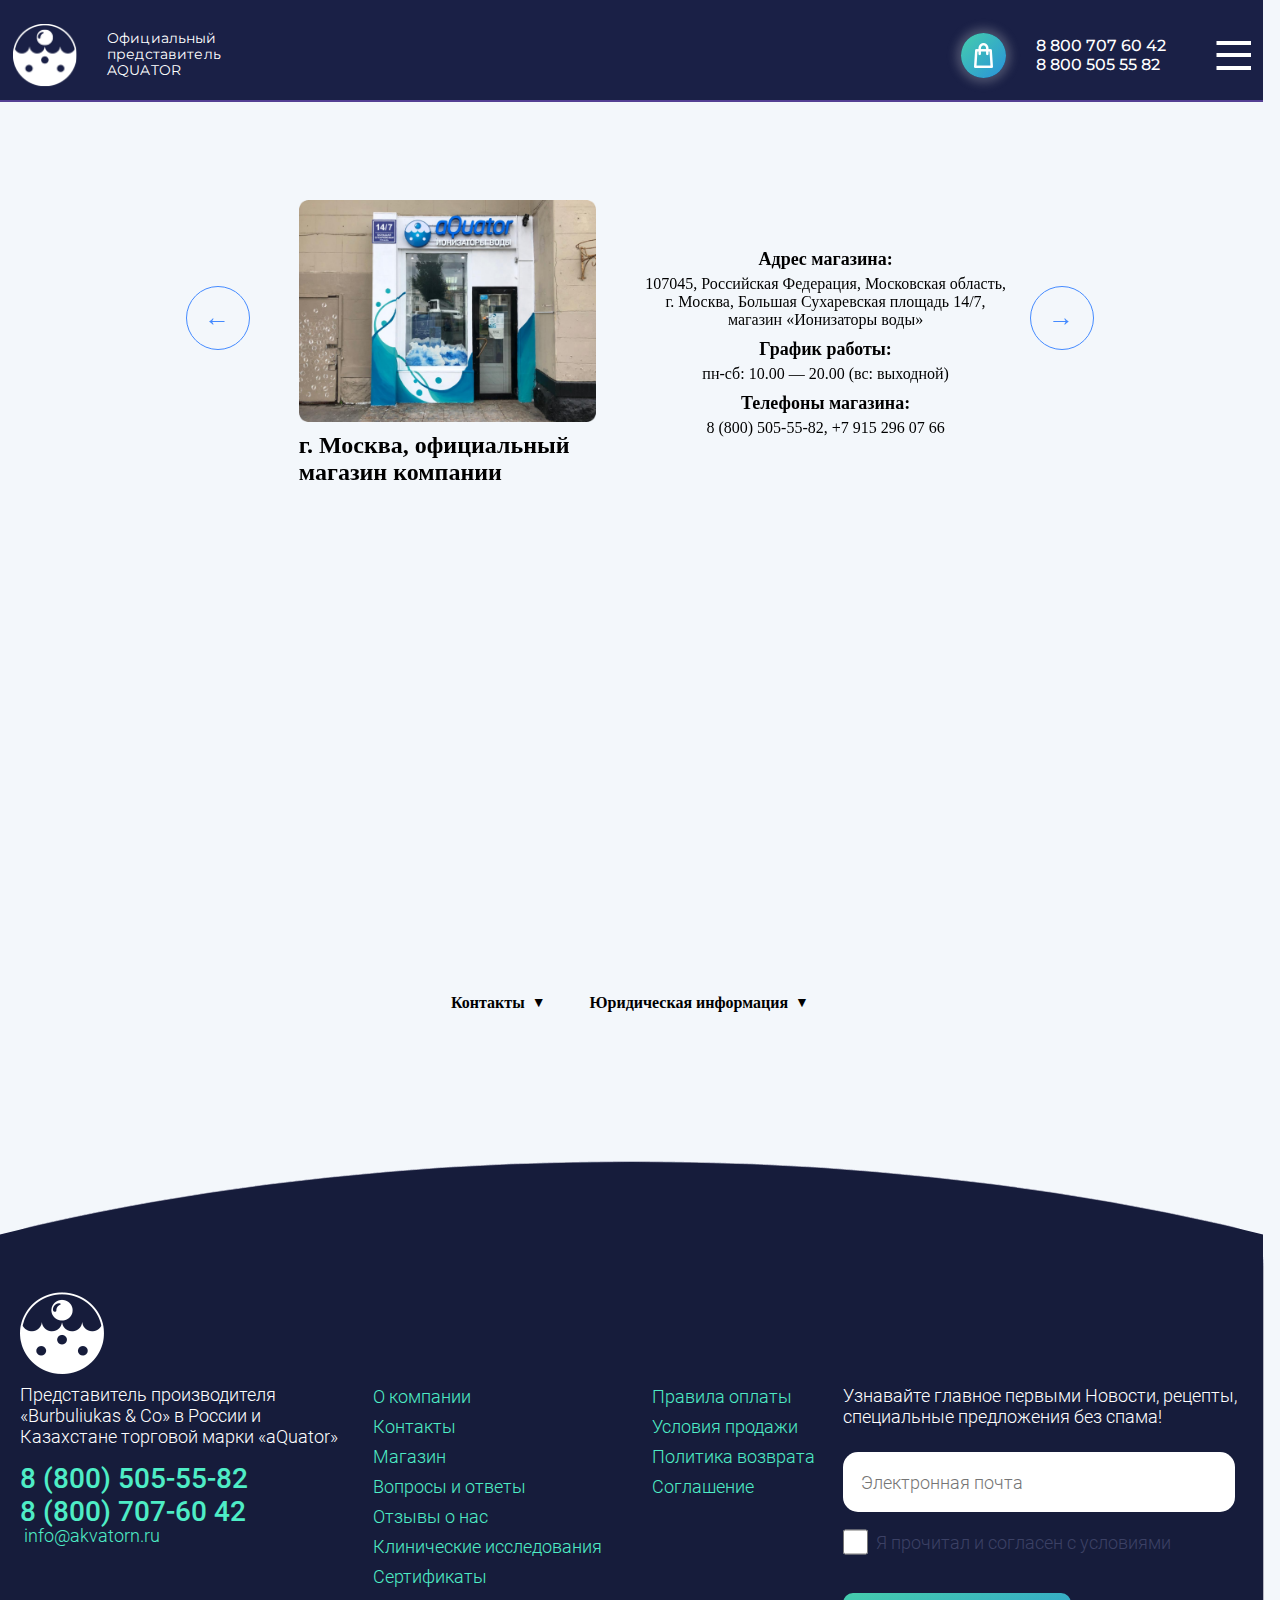
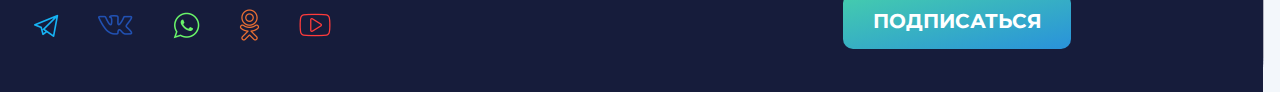
==== pages/contacts/contacts.html @ 7bbee721 "add: add knowledge page" ====
<!DOCTYPE html>
<html lang="en">
  <head>
    <meta charset="UTF-8" />
    <meta http-equiv="X-UA-Compatible" content="IE=edge" />
    <meta name="viewport" content="width=device-width, initial-scale=1.0" />

    <link rel="stylesheet" href="./../../style/style.css" />
    <link rel="stylesheet" href="./style/contacts.css" />
    <link rel="shortcut icon" href="favicon.ico" type="image/x-icon" />
    <title>Aquator</title>
  </head>
  <body class="body">
    <header>
      <div class="header__container">
        <div class="header__logo">
          <div class="header__logo-img">
            <img src="../../assets/img/header/logo.png" alt="logo" />
          </div>
          <div class="header__logo-name">Официальный представитель AQUATOR</div>
        </div>
        <div class="header__nav-menu-items">
          <ul>
            <li class="nav-menu-item"><a href="#">Главная</a></li>
            <li class="nav-menu-item"><a href="#">О компании</a></li>
            <li class="nav-menu-item"><a href="#">База знаний</a></li>
            <li class="nav-menu-item"><a href="#">Магазин</a></li>
            <li class="nav-menu-item">
              <a href="./pages/questions/questions.html">Вопросы и ответы</a>
            </li>
            <li class="nav-menu-item">
              <a href="./pages/users-opinion/users-opinion.html">Отзывы</a>
            </li>
            <li class="nav-menu-item"><a href="#">Контакты</a></li>
          </ul>
        </div>
        <div class="header__right-info">
          <div class="header__basket">
            <div class="header__basket-img">
              <img src="../../assets/img/header/basket.png" alt="basket" />
            </div>
            <div class="header__basket-counter"></div>
          </div>
          <div class="header__telephone-items">
            <div class="header__telephone-item1">8 800 707 60 42</div>
            <div class="header__telephone-item2">8 800 505 55 82</div>
          </div>
          <div class="menu-btn">
            <span></span>
            <span></span>
            <span></span>
          </div>
        </div>
      </div>
    </header>
    <main>
      <div class="slider-container">
        <div class="slider-content">
          <div class="slider-left">
            <img
              src="./../../assets/img/pages/contacts/image 18.png"
              alt="Изображение магазина"
              class="store-image"
            />
            <h2 class="city-name"></h2>
          </div>
          <div class="slider-right">
            <div class="store-info">
              <h3 class="info-title">Адрес магазина:</h3>
              <p class="info-text"></p>
            </div>
            <div class="store-info">
              <h3 class="info-title">График работы:</h3>
              <p class="info-text"></p>
            </div>
            <div class="store-info">
              <h3 class="info-title">Телефоны магазина:</h3>
              <p class="info-text"></p>
            </div>
          </div>
        </div>
        <div class="slider-navigation">
          <div class="slider-arrow slider-arrow-left"></div>
          <div class="slider-arrow slider-arrow-right"></div>
        </div>
      </div>
      <div class="map">
        <iframe
          src="https://yandex.ru/map-widget/v1/?um=constructor%3A2ae2345f146b4a56d4feae35723fb6d7426f776b86a76bcf79722b79464a57b1&amp;source=constructor"
          width="800"
          height="300"
          frameborder="0"
        ></iframe>
        <iframe
          src="https://yandex.ru/map-widget/v1/?um=constructor%3A2ae2345f146b4a56d4feae35723fb6d7426f776b86a76bcf79722b79464a57b1&amp;source=constructor"
          width="320"
          height="240"
          frameborder="0"
        ></iframe>
      </div>

      <div class="dropdown">
        <div class="dropdown-container">
          <div class="dropdown-header">
            <span class="dropdown-header-text">Контакты</span>
            <span class="dropdown-arrow">&nbsp; &#9660;</span>
          </div>
          <div class="dropdown-content">
            <p>Адрес магазина info@akvatorn.ru</p>
            <p>Телефон магазина 8 800 707 60 42</p>
            <p>
              Akvator является единственным официальным ретейлером ионизаторов
              воды aQuator в России и Казахстане.
            </p>
          </div>
        </div>

        <div class="dropdown-container">
          <div class="dropdown-header">
            <span class="dropdown-header-text">Юридическая информация</span>
            <span class="dropdown-arrow">&nbsp; &#9660;</span>
          </div>
          <div class="dropdown-content">
            <p>Реквизиты: ИНН 123456789, КПП 123456789, ОГРН 123456789</p>
            <p>Банковские реквизиты: р/с 123456789, БИК 123456789</p>
          </div>
        </div>
      </div>

      <div class="form">
        <!-- КОНТЕЙНЕР КУДА БУДЕТ ПОДТЯГИВАТЬСЯ ФОРМА  -->
      </div>
    </main>
    <footer>
      <div class="gooey-animations"></div>
      <div class="footer__container">
        <div class="footer__container-left-content">
          <div class="left-content__logo">
            <img src="../../assets/img/footer/logo.png" alt="logo" />
          </div>
          <div class="left-content__name-company">
            Представитель производителя «Burbuliukas & Co» в России и Казахстане
            торговой марки «aQuator»
          </div>
          <div class="left-content__contacts">
            8 (800) 505-55-82 <br />
            8 (800) 707-60 42
          </div>
          <div class="left-content__email">info@akvatorn.ru</div>
          <div class="left-content__social">
            <div class="left-content__social-img">
              <img src="../../assets/img/footer/telegram.png" alt="telegram" />
            </div>
            <div class="left-content__social-img">
              <img src="../../assets/img/footer/vk.png" alt="vkontakte" />
            </div>
            <div class="left-content__social-img">
              <img src="../../assets/img/footer/wa.png" alt="whatsApp" />
            </div>
            <div class="left-content__social-img">
              <img
                src="../../assets/img/footer/school.png"
                alt="odnoklassniki"
              />
            </div>
            <div class="left-content__social-img">
              <img src="../../assets/img/footer/youtube.png" alt="yotube" />
            </div>
          </div>
        </div>
        <div class="footer__container-center-content">
          <ul class="center-content__text">
            <li>О компании</li>
            <li>Контакты</li>
            <li>Магазин</li>
            <li>Вопросы и ответы</li>
            <li>Отзывы о нас</li>
            <li>Клинические исследования</li>
            <li>Сертификаты</li>
          </ul>
          <ul class="center-content__text">
            <li>Правила оплаты</li>
            <li>Условия продажи</li>
            <li>Политика возврата</li>
            <li>Соглашение</li>
          </ul>
        </div>
        <div class="footer__container-right-content">
          <div class="right-content__description">
            Узнавайте главное первыми Новости, рецепты, специальные предложения
            без спама!
          </div>
          <form name="text">
            <input
              class="right-content__input"
              type="text"
              size="40"
              placeholder="Электронная почта"
            />
          </form>
          <form class="right-content__form-checkbox">
            <label class="right-content__checkbox-label">
              <input class="right-content__checkbox-input" type="checkbox" />
              Я прочитал и согласен с условиями
            </label>
          </form>
          <button class="right-content__btn">ПОДПИСАТЬСЯ</button>
        </div>
      </div>
    </footer>

    <svg xmlns="http://www.w3.org/2000/svg" version="1.1">
      <defs>
        <filter id="goo">
          <feGaussianBlur in="SourceGraphic" stdDeviation="15" result="blur" />
          <feColorMatrix
            in="blur"
            mode="matrix"
            values="1 0 0 0 0  0 1 0 0 0  0 0 1 0 0  0 0 0 15 -7"
            result="goo"
          />
          <feBlend in="SourceGraphic" in2="goo" />
        </filter>
      </defs>
    </svg>

    <svg class="viewbox" viewbox="0 0 1440 328" style="height: 10px">
      <defs>
        <clipPath
          id="wave"
          clipPathUnits="objectBoundingBox"
          transform="scale(0.00069444444, 0.00304878048)"
        >
          <path
            d="M504.452 27.7002C163.193 -42.9551 25.9595 38.071 0 87.4161V328H1440V27.7002C1270.34 57.14 845.711 98.3556 504.452 27.7002Z"
          />
        </clipPath>
      </defs>
    </svg>

    <script src="./../../animation/burger.js"></script>
    <script src="./../../animation/spawn.js"></script>
    <script src="./../../animation/footer.js"></script>
    <script src="./contacts.js"></script>
  </body>
</html>
---- style/style.css ----
@import "./default.css";

@import "./header/header.css";
@import "./section/intro/intro.css";
@import "./section/doctors-opinion/doctors-opinion.css";
@import "./section/our-products/our-products.css";
@import "./section/water-ionized/water-ionized.css";
@import "./section/water-property/water-property.css";
@import "./footer/footer.css";

@import "./general-animations.css";
---- pages/contacts/style/contacts.css ----
@import "./contacts-slider.css";

main {
    min-height: 100vh;
  }
  
  header {
    background-color: var(--main-color);
  }
  
  body {
    background: none;
    background-color: #f3f7fb;
  }
  
  footer {
    background: none;
  }
  .slider-container {
    display: flex;
    flex-direction: column;
    align-items: center;
  }

  .slider-content {
    display: flex;
    flex-direction: row;
    justify-content: space-between;
    align-items: center;
    width: 80%;
    margin: 0 auto;
    transition: transform 0.5s ease-in-out;
  }

  .slider-left {
    display: flex;
    flex-direction: column;
    justify-content: center;
    align-items: center;
    width: 40%;
    margin-left: 30px;
  }

  .store-image {
    width: 100%;
    height: auto;
    margin-bottom: 10px;
  }

  .city-name {
    font-size: 24px;
    font-weight: bold;
    margin-bottom: 10px;
  }

  .slider-right {
    width: 50%;
    text-align: center;
  }

  .store-info {
    margin-bottom: 10px;
  }

  .info-title {
    font-size: 18px;
    font-weight: bold;
    margin-bottom: 5px;
  }

  .info-text {
    font-size: 16px;
    margin-bottom: 0;
  }

  .slider-navigation {
    display: flex;
    justify-content: space-between;
    align-items: center;
    width: 100%;
    /* margin-top: 20px; */
    position: absolute;
  }

  .slider-arrow {
    height: 64px;
    width: 64px;
    border: 1.5px solid #448aff;
    border-radius: 50%;
    margin: 0 10px;
    cursor: pointer;
    position: relative;
  }
  
  .slider-arrow-left::before {
    content: "←";
  }
  
  .slider-arrow-right::before {
    content: "→";
  }
  
  .slider-arrow-left::before,
  .slider-arrow-right::before {
    position: absolute;
    top: 35%;
    left: 35%;
    transform: scale(1.6);
    color: #448aff;
  }
  
  .slider-arrow:hover {
    transition: 0.75s;
    background-color: #ffffff;
  }

  .map{
    text-align: center;
    margin-top: -100px;
    overflow: hidden;
  }

  .map iframe:last-child {
    display: none;
  }


  .dropdown-container {
    /* position: relative; */
    display: inline-block;
    margin-right: 20px;
  }
  
  .dropdown-header {
    display: flex;
    align-items: center;
    justify-content: space-between;
    padding: 10px;
    /* background-color: #f0f0f0; */
    cursor: pointer;
  }
  
  .dropdown-header-text {
    font-weight: bold;
    font-size: 16px;
  }
  
  .dropdown-arrow {
    font-size: 14px;
  }
  
  .dropdown-content {
    position: absolute;
    top: 100%;
    left: 0;
    background-color: #fff;
    box-shadow: 0 4px 8px rgba(0, 0, 0, 0.2);
    max-height: 0;
    overflow: hidden;
    transition: max-height 0.3s ease-out;
    width: 100%;
    z-index: 9999;
  }
  
  .dropdown-container.open .dropdown-content {
    max-height: 300px;
    padding: 10px;
  }
  
  .dropdown-content p {
    margin: 0;
    padding: 5px;
  }


  .dropdown {
    margin-top: 80px;
    margin-bottom: 100px;
    text-align: center;
  }

  @media (max-width: 570px) {
    .city-name {
      font-size: 18px;
      text-align: center;
    }
    .slider-content {
      flex-direction: column;
      width: 100%;
      flex-wrap: wrap;
    }
    .map {
      margin-top: 0;
      text-align: center;
    }

    .map iframe:first-child {
      display: none;
    }

    .map iframe:last-child {
      display: block;
     margin: 0 auto;
    }
    .slider-left{
      width: 70%;
      margin-left: 0;
    }
  }

  @media (max-width: 400px) {

    .dropdown {
      margin-top: 50px;
      margin-bottom: 50px;
    }
  }
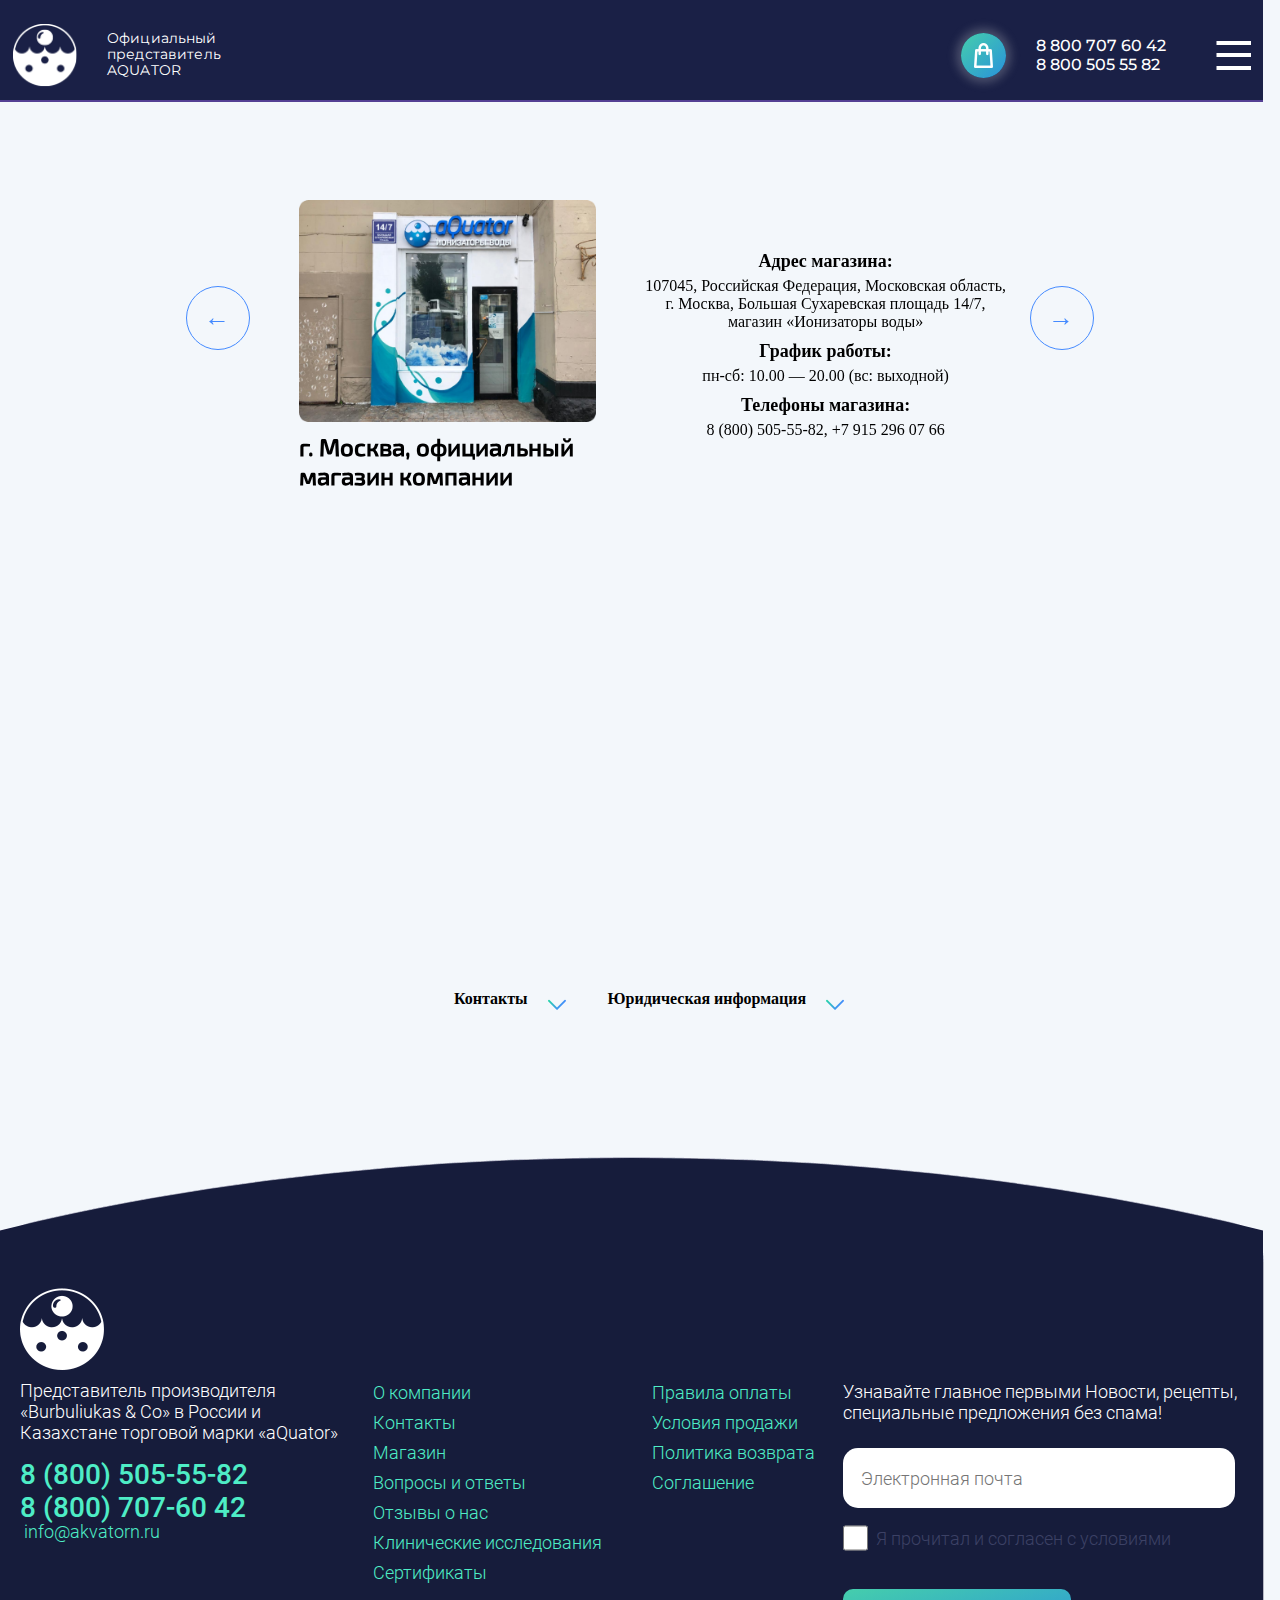
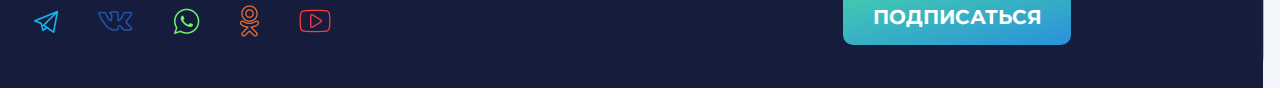
==== commit 2ba2bc65: "add: add animation" ====
--- a/pages/contacts/contacts.html
+++ b/pages/contacts/contacts.html
@@ -7,6 +7,7 @@
 
     <link rel="stylesheet" href="./../../style/style.css" />
     <link rel="stylesheet" href="./style/contacts.css" />
+
     <link rel="shortcut icon" href="favicon.ico" type="image/x-icon" />
     <title>Aquator</title>
   </head>
@@ -21,15 +22,21 @@
         </div>
         <div class="header__nav-menu-items">
           <ul>
-            <li class="nav-menu-item"><a href="#">Главная</a></li>
+            <li class="nav-menu-item">
+              <a href="./../../index.html">Главная</a>
+            </li>
             <li class="nav-menu-item"><a href="#">О компании</a></li>
-            <li class="nav-menu-item"><a href="#">База знаний</a></li>
-            <li class="nav-menu-item"><a href="#">Магазин</a></li>
-            <li class="nav-menu-item">
-              <a href="./pages/questions/questions.html">Вопросы и ответы</a>
-            </li>
-            <li class="nav-menu-item">
-              <a href="./pages/users-opinion/users-opinion.html">Отзывы</a>
+            <li class="nav-menu-item">
+              <a href="./../knowledge/knowledge.html">База знаний</a>
+            </li>
+            <li class="nav-menu-item">
+              <a href="./../shop/shop.html">Магазин</a>
+            </li>
+            <li class="nav-menu-item">
+              <a href="./../questions/questions.html">Вопросы и ответы</a>
+            </li>
+            <li class="nav-menu-item">
+              <a href="./../users-opinion/users-opinion.html">Отзывы</a>
             </li>
             <li class="nav-menu-item"><a href="#">Контакты</a></li>
           </ul>
@@ -55,7 +62,7 @@
     </header>
     <main>
       <div class="slider-container">
-        <div class="slider-content">
+        <div class="slider-content active">
           <div class="slider-left">
             <img
               src="./../../assets/img/pages/contacts/image 18.png"
@@ -84,26 +91,29 @@
           <div class="slider-arrow slider-arrow-right"></div>
         </div>
       </div>
-      <div class="map">
-        <iframe
-          src="https://yandex.ru/map-widget/v1/?um=constructor%3A2ae2345f146b4a56d4feae35723fb6d7426f776b86a76bcf79722b79464a57b1&amp;source=constructor"
-          width="800"
-          height="300"
-          frameborder="0"
-        ></iframe>
-        <iframe
-          src="https://yandex.ru/map-widget/v1/?um=constructor%3A2ae2345f146b4a56d4feae35723fb6d7426f776b86a76bcf79722b79464a57b1&amp;source=constructor"
-          width="320"
-          height="240"
-          frameborder="0"
-        ></iframe>
-      </div>
-
+      <div class="map active">
+        <div class="map-container">
+          <iframe
+            id="map1"
+            src="https://yandex.ru/map-widget/v1/?um=constructor%3A2ae2345f146b4a56d4feae35723fb6d7426f776b86a76bcf79722b79464a57b1&amp;source=constructor"
+            width="800"
+            height="300"
+            frameborder="0"
+          ></iframe>
+          <iframe
+            id="map2"
+            src="https://yandex.ru/map-widget/v1/?um=constructor%3Adfb77f14b911e95a31f934d47fc698ac2a08d5273cb6c1830f51d1455647d62f&amp;source=constructor"
+            width="800"
+            height="300"
+            frameborder="0"
+          ></iframe>
+        </div>
+      </div>
       <div class="dropdown">
         <div class="dropdown-container">
           <div class="dropdown-header">
             <span class="dropdown-header-text">Контакты</span>
-            <span class="dropdown-arrow">&nbsp; &#9660;</span>
+            <span class="dropdown-arrow"></span>
           </div>
           <div class="dropdown-content">
             <p>Адрес магазина info@akvatorn.ru</p>
@@ -118,7 +128,7 @@
         <div class="dropdown-container">
           <div class="dropdown-header">
             <span class="dropdown-header-text">Юридическая информация</span>
-            <span class="dropdown-arrow">&nbsp; &#9660;</span>
+            <span class="dropdown-arrow"></span>
           </div>
           <div class="dropdown-content">
             <p>Реквизиты: ИНН 123456789, КПП 123456789, ОГРН 123456789</p>
@@ -237,10 +247,9 @@
         </clipPath>
       </defs>
     </svg>
-
-    <script src="./../../animation/burger.js"></script>
-    <script src="./../../animation/spawn.js"></script>
-    <script src="./../../animation/footer.js"></script>
+    <script src="../../animation/burger.js"></script>
+    <script src="../..//animation/spawn.js"></script>
+    <script src="../../animation/footer.js"></script>
     <script src="./contacts.js"></script>
   </body>
 </html>
--- a/pages/contacts/style/contacts.css
+++ b/pages/contacts/style/contacts.css
@@ -1,4 +1,5 @@
 @import "./contacts-slider.css";
+@import "./../../../style/variables.css";
 
 main {
     min-height: 100vh;
@@ -48,6 +49,7 @@
   }
 
   .city-name {
+    font-family: "Exo2-Medium";
     font-size: 24px;
     font-weight: bold;
     margin-bottom: 10px;
@@ -75,10 +77,10 @@
 
   .slider-navigation {
     display: flex;
-    justify-content: space-between;
-    align-items: center;
+    /* justify-content: space-between; */
+    /* align-items: center; */
     width: 100%;
-    /* margin-top: 20px; */
+    margin-top: 17px;
     position: absolute;
   }
 
@@ -114,21 +116,20 @@
     background-color: #ffffff;
   }
 
-  .map{
-    text-align: center;
-    margin-top: -100px;
-    overflow: hidden;
-  }
-
-  .map iframe:last-child {
-    display: none;
-  }
-
+.slider-content {
+  opacity: 0;
+}
+
+.slider-content.active {
+  opacity: 1;
+  transition: 0.5s;
+}
 
   .dropdown-container {
     /* position: relative; */
     display: inline-block;
     margin-right: 20px;
+    
   }
   
   .dropdown-header {
@@ -138,6 +139,9 @@
     padding: 10px;
     /* background-color: #f0f0f0; */
     cursor: pointer;
+    position: relative;
+    
+    
   }
   
   .dropdown-header-text {
@@ -147,7 +151,24 @@
   
   .dropdown-arrow {
     font-size: 14px;
-  }
+    content: url(../../../pages/../assets/img/pages/questions/closed_arrow.png);
+    display: inline-block;
+    position: absolute;
+    right: -28px;
+    top: 50%;
+    
+    transition: transform 0.3s ease-in-out;
+  }
+
+  .dropdown-arrow::after {
+  }
+
+  .dropdown-arrow-open {
+    transform: translateY(-50%) rotate(90deg);
+  
+  }
+
+  
   
   .dropdown-content {
     position: absolute;
@@ -177,8 +198,42 @@
     margin-top: 80px;
     margin-bottom: 100px;
     text-align: center;
-  }
-
+    display: flex;
+    
+    justify-content: center;
+    gap: 40px;
+  }
+
+
+
+  .map {
+    text-align: center;
+    margin-top: -100px;
+    overflow: hidden;
+    opacity: 0;
+  }
+
+  .map.active {
+    opacity: 1;
+    transition: 0.5s;
+  }
+  
+  .map-container {
+    display: flex;
+    justify-content: center;
+  }
+  
+  .map-container iframe {
+    text-align: center;
+  }
+  
+  .map iframe:last-child {
+    display: none;
+  }
+
+
+  
+  
   @media (max-width: 570px) {
     .city-name {
       font-size: 18px;
@@ -193,25 +248,53 @@
       margin-top: 0;
       text-align: center;
     }
-
+  
     .map iframe:first-child {
       display: none;
     }
-
+  
     .map iframe:last-child {
       display: block;
-     margin: 0 auto;
+      margin: 0 auto;
     }
     .slider-left{
       width: 70%;
       margin-left: 0;
     }
-  }
-
+    .slider-navigation {
+      position: static;
+      margin-top: 0;
+      order: 2;
+    }
+    .dropdown {
+      flex-direction: column;
+      max-width: 300px;
+      margin: 20px auto;
+    }
+    .map {
+      /* margin-top: -50px; */
+     
+      margin: 20px auto;
+    }
+  }
+
+
+
+
+  
   @media (max-width: 400px) {
-
     .dropdown {
       margin-top: 50px;
       margin-bottom: 50px;
     }
+
+    .map {
+      /* margin-top: -50px; */
+      width: 300px;
+      margin: 20px auto;
+    }
+
+    .dropdown-arrow {
+      right: -20px;
+    }
   }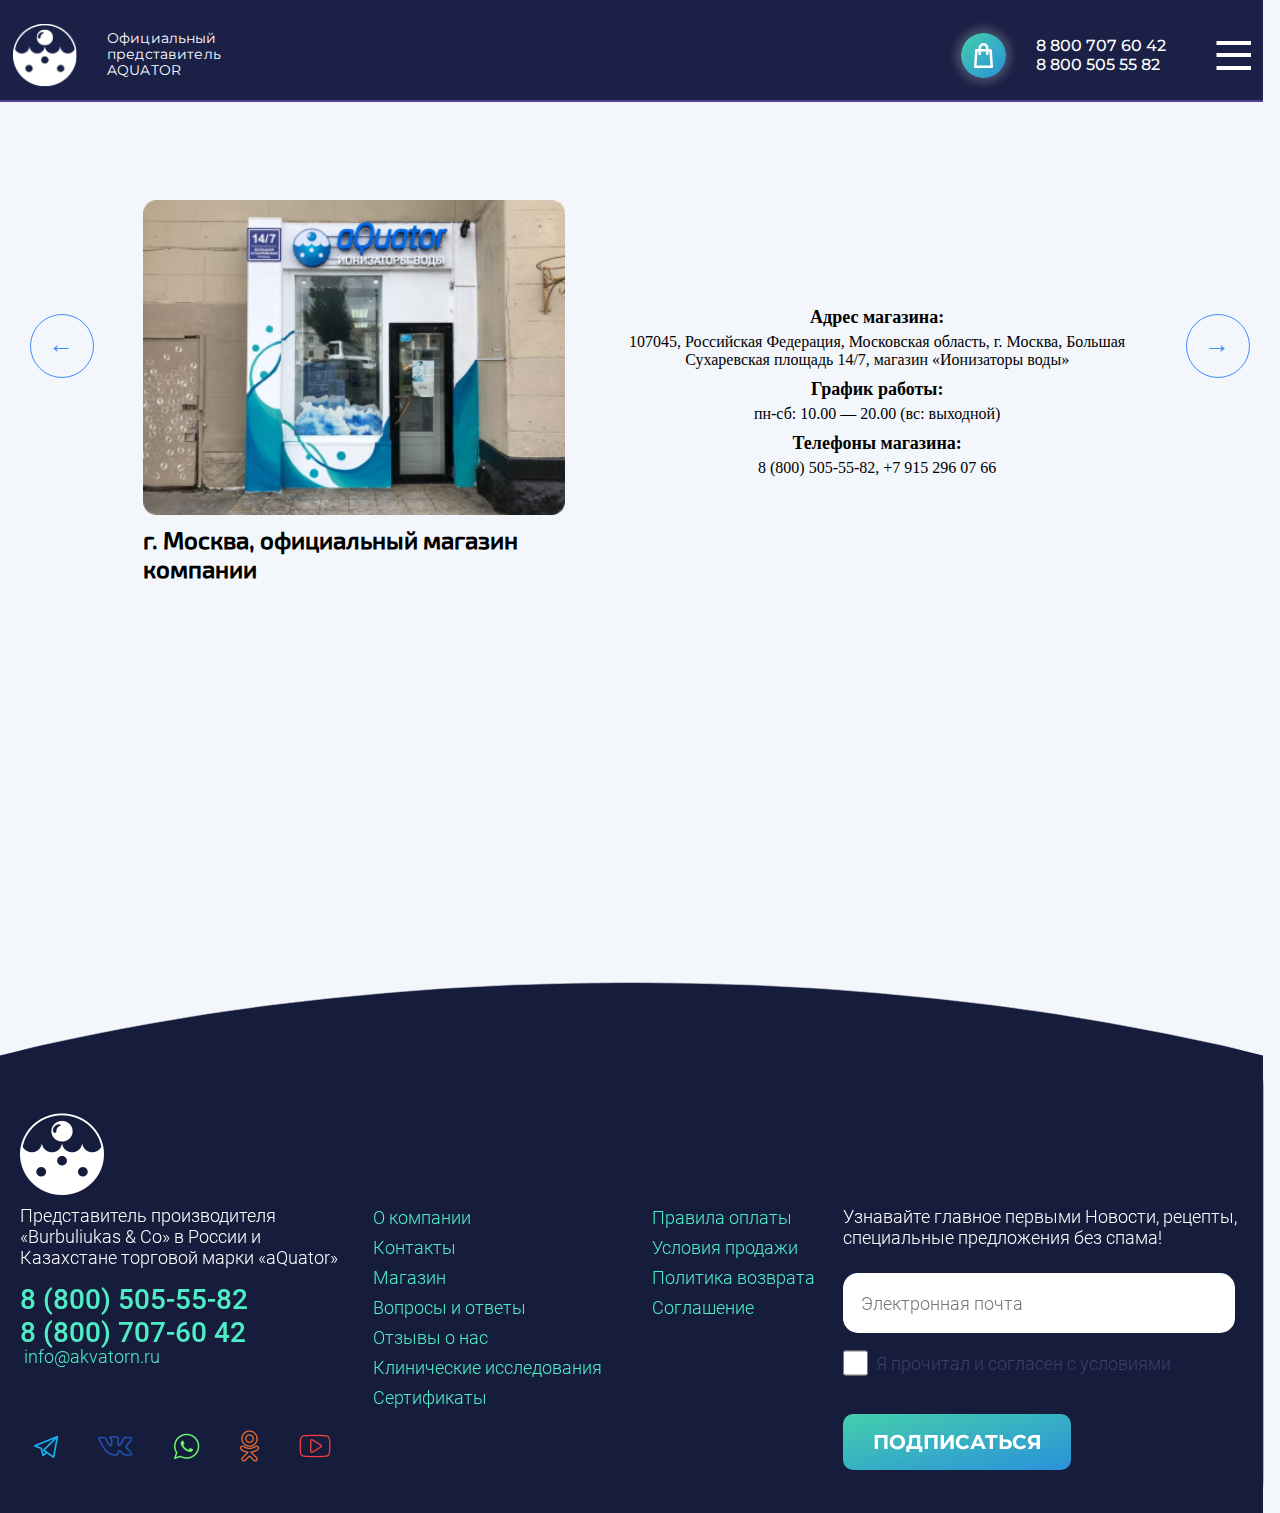
==== commit 02f500e4: "fix: fix contacts" ====
--- a/pages/contacts/contacts.html
+++ b/pages/contacts/contacts.html
@@ -60,7 +60,7 @@
         </div>
       </div>
     </header>
-    <main>
+    <main class="contacts-main">
       <div class="slider-container">
         <div class="slider-content active">
           <div class="slider-left">
@@ -96,47 +96,19 @@
           <iframe
             id="map1"
             src="https://yandex.ru/map-widget/v1/?um=constructor%3A2ae2345f146b4a56d4feae35723fb6d7426f776b86a76bcf79722b79464a57b1&amp;source=constructor"
-            width="800"
+            width="100%"
             height="300"
             frameborder="0"
           ></iframe>
           <iframe
             id="map2"
             src="https://yandex.ru/map-widget/v1/?um=constructor%3Adfb77f14b911e95a31f934d47fc698ac2a08d5273cb6c1830f51d1455647d62f&amp;source=constructor"
-            width="800"
+            width="100%"
             height="300"
             frameborder="0"
           ></iframe>
         </div>
       </div>
-      <div class="dropdown">
-        <div class="dropdown-container">
-          <div class="dropdown-header">
-            <span class="dropdown-header-text">Контакты</span>
-            <span class="dropdown-arrow"></span>
-          </div>
-          <div class="dropdown-content">
-            <p>Адрес магазина info@akvatorn.ru</p>
-            <p>Телефон магазина 8 800 707 60 42</p>
-            <p>
-              Akvator является единственным официальным ретейлером ионизаторов
-              воды aQuator в России и Казахстане.
-            </p>
-          </div>
-        </div>
-
-        <div class="dropdown-container">
-          <div class="dropdown-header">
-            <span class="dropdown-header-text">Юридическая информация</span>
-            <span class="dropdown-arrow"></span>
-          </div>
-          <div class="dropdown-content">
-            <p>Реквизиты: ИНН 123456789, КПП 123456789, ОГРН 123456789</p>
-            <p>Банковские реквизиты: р/с 123456789, БИК 123456789</p>
-          </div>
-        </div>
-      </div>
-
       <div class="form">
         <!-- КОНТЕЙНЕР КУДА БУДЕТ ПОДТЯГИВАТЬСЯ ФОРМА  -->
       </div>
--- a/pages/contacts/style/contacts.css
+++ b/pages/contacts/style/contacts.css
@@ -1,120 +1,124 @@
 @import "./contacts-slider.css";
 @import "./../../../style/variables.css";
 
-main {
-    min-height: 100vh;
-  }
-  
-  header {
-    background-color: var(--main-color);
-  }
-  
-  body {
-    background: none;
-    background-color: #f3f7fb;
-  }
-  
-  footer {
-    background: none;
-  }
-  .slider-container {
-    display: flex;
-    flex-direction: column;
-    align-items: center;
-  }
-
-  .slider-content {
-    display: flex;
-    flex-direction: row;
-    justify-content: space-between;
-    align-items: center;
-    width: 80%;
-    margin: 0 auto;
-    transition: transform 0.5s ease-in-out;
-  }
-
-  .slider-left {
-    display: flex;
-    flex-direction: column;
-    justify-content: center;
-    align-items: center;
-    width: 40%;
-    margin-left: 30px;
-  }
-
-  .store-image {
-    width: 100%;
-    height: auto;
-    margin-bottom: 10px;
-  }
-
-  .city-name {
-    font-family: "Exo2-Medium";
-    font-size: 24px;
-    font-weight: bold;
-    margin-bottom: 10px;
-  }
-
-  .slider-right {
-    width: 50%;
-    text-align: center;
-  }
-
-  .store-info {
-    margin-bottom: 10px;
-  }
-
-  .info-title {
-    font-size: 18px;
-    font-weight: bold;
-    margin-bottom: 5px;
-  }
-
-  .info-text {
-    font-size: 16px;
-    margin-bottom: 0;
-  }
-
-  .slider-navigation {
-    display: flex;
-    /* justify-content: space-between; */
-    /* align-items: center; */
-    width: 100%;
-    margin-top: 17px;
-    position: absolute;
-  }
-
-  .slider-arrow {
-    height: 64px;
-    width: 64px;
-    border: 1.5px solid #448aff;
-    border-radius: 50%;
-    margin: 0 10px;
-    cursor: pointer;
-    position: relative;
-  }
-  
-  .slider-arrow-left::before {
-    content: "←";
-  }
-  
-  .slider-arrow-right::before {
-    content: "→";
-  }
-  
-  .slider-arrow-left::before,
-  .slider-arrow-right::before {
-    position: absolute;
-    top: 35%;
-    left: 35%;
-    transform: scale(1.6);
-    color: #448aff;
-  }
-  
-  .slider-arrow:hover {
-    transition: 0.75s;
-    background-color: #ffffff;
-  }
+.contacts-main {
+  min-height: 100vh;
+  max-width: 1440px;
+  margin: 0 auto;
+  padding: 0 20px;
+}
+
+header {
+  background-color: var(--main-color);
+}
+
+body {
+  background: none;
+  background-color: #f3f7fb;
+}
+
+footer {
+  background: none;
+}
+.slider-container {
+  display: flex;
+  flex-direction: column;
+  align-items: center;
+}
+
+.slider-content {
+  display: flex;
+  flex-direction: row;
+  justify-content: space-between;
+  align-items: center;
+  margin: 0 auto;
+  transition: transform 0.5s ease-in-out;
+  width: 85%;
+}
+
+.slider-left {
+  display: flex;
+  flex-direction: column;
+  justify-content: center;
+  align-items: center;
+  width: 40%;
+  margin-left: 30px;
+}
+
+.store-image {
+  width: 100%;
+  height: auto;
+  margin-bottom: 10px;
+}
+
+.city-name {
+  font-family: "Exo2-Medium";
+  font-size: 24px;
+  font-weight: bold;
+  margin-bottom: 10px;
+}
+
+.slider-right {
+  width: 55%;
+  text-align: center;
+}
+
+.store-info {
+  margin-bottom: 10px;
+}
+
+.info-title {
+  font-size: 18px;
+  font-weight: bold;
+  margin-bottom: 5px;
+}
+
+.info-text {
+  font-size: 16px;
+  margin-bottom: 0;
+}
+
+.slider-navigation {
+  display: flex;
+  /* justify-content: space-between; */
+  /* align-items: center; */
+  width: 100%;
+  margin-top: 17px;
+  position: absolute;
+  top: 50%;
+}
+
+.slider-arrow {
+  height: 64px;
+  width: 64px;
+  border: 1.5px solid #448aff;
+  border-radius: 50%;
+  margin: 0 10px;
+  cursor: pointer;
+  position: relative;
+}
+
+.slider-arrow-left::before {
+  content: "←";
+}
+
+.slider-arrow-right::before {
+  content: "→";
+}
+
+.slider-arrow-left::before,
+.slider-arrow-right::before {
+  position: absolute;
+  top: 35%;
+  left: 35%;
+  transform: scale(1.6);
+  color: #448aff;
+}
+
+.slider-arrow:hover {
+  transition: 0.75s;
+  background-color: #ffffff;
+}
 
 .slider-content {
   opacity: 0;
@@ -125,176 +129,103 @@
   transition: 0.5s;
 }
 
-  .dropdown-container {
-    /* position: relative; */
-    display: inline-block;
-    margin-right: 20px;
-    
-  }
-  
-  .dropdown-header {
-    display: flex;
-    align-items: center;
-    justify-content: space-between;
-    padding: 10px;
-    /* background-color: #f0f0f0; */
-    cursor: pointer;
-    position: relative;
-    
-    
-  }
-  
-  .dropdown-header-text {
-    font-weight: bold;
-    font-size: 16px;
-  }
-  
+.map {
+  text-align: center;
+  overflow: hidden;
+  opacity: 0;
+}
+
+.map.active {
+  opacity: 1;
+  transition: 0.5s;
+}
+
+.map-container {
+  display: flex;
+  justify-content: center;
+}
+
+.map-container iframe {
+  text-align: center;
+}
+
+.map iframe:last-child {
+  display: none;
+}
+
+@media (max-width: 1100px) {
+  .slider-navigation {
+    margin: 0 auto;
+    justify-content: center;
+    max-width: calc(100% - 20px);
+    transform: translateX(0);
+    position: absolute;
+    left: 0;
+    top: calc(100% + 20px);
+    gap: 30%;
+  }
+}
+
+@media (max-width: 570px) {
+  .city-name {
+    font-size: 18px;
+    text-align: center;
+  }
+
+  .slider-content {
+    flex-direction: column;
+    width: 100%;
+    flex-wrap: wrap;
+  }
+
+  .map {
+    margin-top: 0;
+    text-align: center;
+  }
+
+  .map iframe:first-child {
+    display: none;
+  }
+
+  .map iframe:last-child {
+    display: block;
+    margin: 0 auto;
+  }
+
+  .slider-left {
+    width: 70%;
+    margin-left: 0;
+  }
+
+  .slider-navigation {
+    position: static;
+    margin-top: 0;
+    order: 2;
+  }
+
+  .dropdown {
+    flex-direction: column;
+    max-width: 300px;
+    margin: 20px auto;
+  }
+
+  .map {
+    margin: -70px auto 20px;
+  }
+}
+
+@media (max-width: 400px) {
+  .dropdown {
+    margin-top: 50px;
+    margin-bottom: 50px;
+  }
+
+  .map {
+    width: 300px;
+    margin: 20px auto;
+  }
+
   .dropdown-arrow {
-    font-size: 14px;
-    content: url(../../../pages/../assets/img/pages/questions/closed_arrow.png);
-    display: inline-block;
-    position: absolute;
-    right: -28px;
-    top: 50%;
-    
-    transition: transform 0.3s ease-in-out;
-  }
-
-  .dropdown-arrow::after {
-  }
-
-  .dropdown-arrow-open {
-    transform: translateY(-50%) rotate(90deg);
-  
-  }
-
-  
-  
-  .dropdown-content {
-    position: absolute;
-    top: 100%;
-    left: 0;
-    background-color: #fff;
-    box-shadow: 0 4px 8px rgba(0, 0, 0, 0.2);
-    max-height: 0;
-    overflow: hidden;
-    transition: max-height 0.3s ease-out;
-    width: 100%;
-    z-index: 9999;
-  }
-  
-  .dropdown-container.open .dropdown-content {
-    max-height: 300px;
-    padding: 10px;
-  }
-  
-  .dropdown-content p {
-    margin: 0;
-    padding: 5px;
-  }
-
-
-  .dropdown {
-    margin-top: 80px;
-    margin-bottom: 100px;
-    text-align: center;
-    display: flex;
-    
-    justify-content: center;
-    gap: 40px;
-  }
-
-
-
-  .map {
-    text-align: center;
-    margin-top: -100px;
-    overflow: hidden;
-    opacity: 0;
-  }
-
-  .map.active {
-    opacity: 1;
-    transition: 0.5s;
-  }
-  
-  .map-container {
-    display: flex;
-    justify-content: center;
-  }
-  
-  .map-container iframe {
-    text-align: center;
-  }
-  
-  .map iframe:last-child {
-    display: none;
-  }
-
-
-  
-  
-  @media (max-width: 570px) {
-    .city-name {
-      font-size: 18px;
-      text-align: center;
-    }
-    .slider-content {
-      flex-direction: column;
-      width: 100%;
-      flex-wrap: wrap;
-    }
-    .map {
-      margin-top: 0;
-      text-align: center;
-    }
-  
-    .map iframe:first-child {
-      display: none;
-    }
-  
-    .map iframe:last-child {
-      display: block;
-      margin: 0 auto;
-    }
-    .slider-left{
-      width: 70%;
-      margin-left: 0;
-    }
-    .slider-navigation {
-      position: static;
-      margin-top: 0;
-      order: 2;
-    }
-    .dropdown {
-      flex-direction: column;
-      max-width: 300px;
-      margin: 20px auto;
-    }
-    .map {
-      /* margin-top: -50px; */
-     
-      margin: 20px auto;
-    }
-  }
-
-
-
-
-  
-  @media (max-width: 400px) {
-    .dropdown {
-      margin-top: 50px;
-      margin-bottom: 50px;
-    }
-
-    .map {
-      /* margin-top: -50px; */
-      width: 300px;
-      margin: 20px auto;
-    }
-
-    .dropdown-arrow {
-      right: -20px;
-    }
-  }+    right: -20px;
+  }
+}
